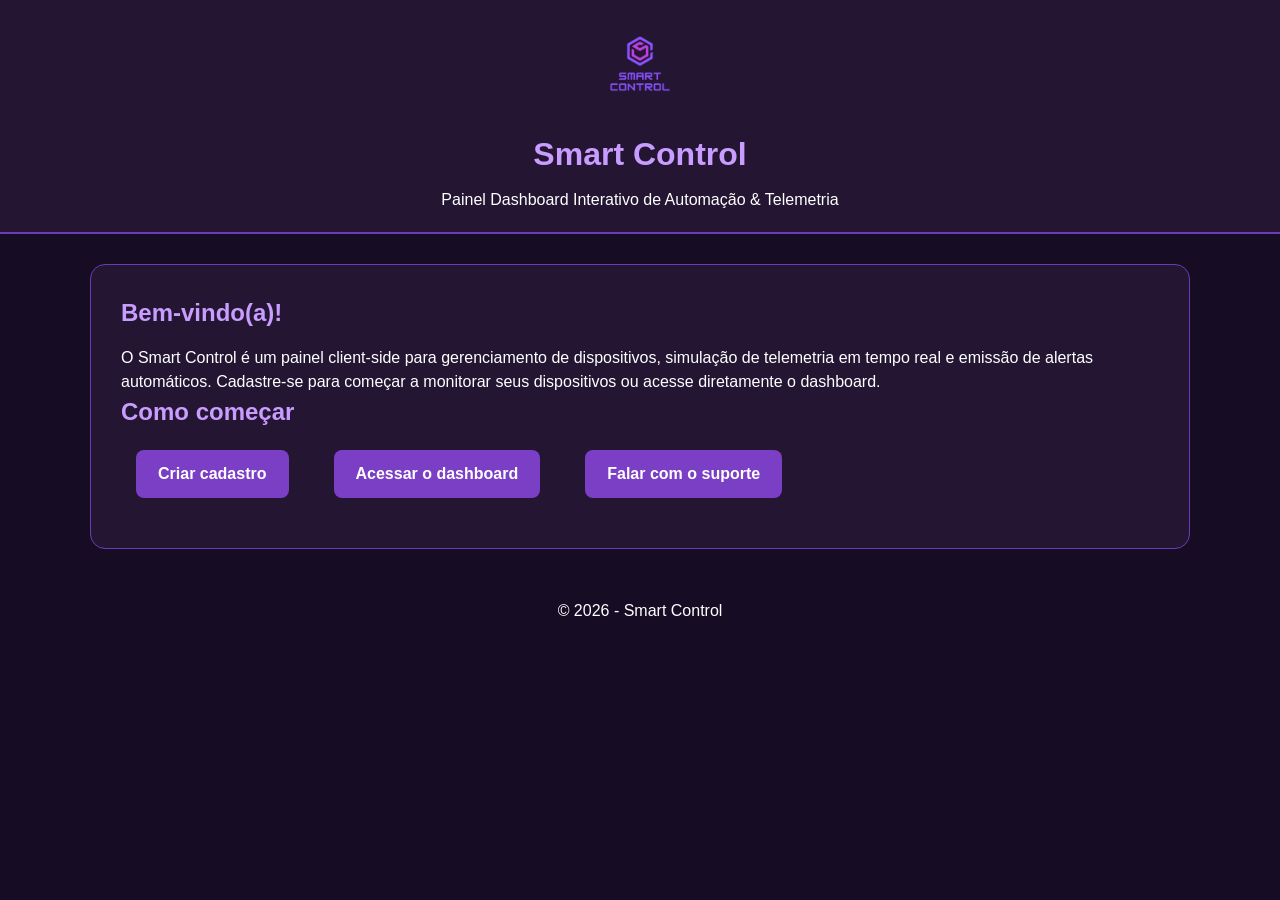
==== index.html @ 1b3b14d7 "Primeira versão do Smart Control" ====
<!DOCTYPE html>
<html lang="pt-br">

<head>
    <meta charset="UTF-8">
    <meta name="viewport" content="width=device-width, initial-scale=1.0">
    <title>Smart Control - Painel de Automação & Telemetria</title>

    <link rel="stylesheet" href="assets/css/styles.css">
    <link rel="stylesheet" href="assets/css/custom.css">
</head>

<body class="dark-theme">

    <header>
        <img src="assets/images/logo2dnv.png" alt="Logo Smart Control" width="100" height="100">
        <h1>Smart Control</h1>
        <p>Painel Dashboard Interativo de Automação &amp; Telemetria</p>
    </header>

    <main>
        <section>
            <h2>Bem-vindo(a)!</h2>
            <p>
                O Smart Control é um painel client-side para gerenciamento de
                dispositivos, simulação de telemetria em tempo real e emissão
                de alertas automáticos. Cadastre-se para começar a monitorar
                seus dispositivos ou acesse diretamente o dashboard.
            </p>
        </section>

        <section>
            <h2>Como começar</h2>
            <nav aria-label="Acesso ao sistema">
                <ul class="acesso-lista">
                    <li><a href="cadastro.html">Criar cadastro</a></li>
                    <li><a href="dashboard.html">Acessar o dashboard</a></li>
                    <li><a href="suporte.html">Falar com o suporte</a></li>
                </ul>
            </nav>
        </section>
    </main>

    <footer>
        <p>&copy; 2026 - Smart Control</p>
    </footer>

    <script src="assets/js/main.js"></script>

</body>
</html>
---- assets/css/styles.css ----
/* ========================================
   SMART CONTROL - STYLES.CSS (BASE GLOBAL)
   Reset, tipografia, header, nav, main, form,
   botões, footer. Carregado em TODAS as páginas.
======================================== */

* {
    margin: 0;
    padding: 0;
    box-sizing: border-box;
}

body {
    background-color: #160d24;
    color: white;
    font-family: "Segoe UI", Arial, sans-serif;
    line-height: 1.5;
}

/* Foco visível para navegação por teclado (acessibilidade) */
a:focus-visible,
button:focus-visible,
input:focus-visible,
select:focus-visible,
textarea:focus-visible {
    outline: 3px solid #c99cff;
    outline-offset: 2px;
}

header {
    text-align: center;
    padding: 20px;
    background-color: #241633;
    border-bottom: 2px solid #6d3bb8;
}

header img {
    display: block;
    margin: 0 auto 10px;
}

header h1 {
    color: #c99cff;
    margin-bottom: 10px;
}

nav {
    text-align: center;
    margin: 20px 0;
}

nav ul {
    list-style: none;
}

nav li {
    display: inline-block;
    margin: 0 15px;
}

nav a {
    color: #c99cff;
    text-decoration: none;
    font-weight: bold;
}

nav a:hover,
nav a:focus-visible {
    color: #ffffff;
    text-decoration: underline;
}

main {
    width: 90%;
    max-width: 1100px;
    margin: 30px auto;
    padding: 30px;
    background-color: #241633;
    border: 1px solid #6d3bb8;
    border-radius: 15px;
}

h2 {
    color: #c99cff;
    margin-bottom: 15px;
}

label {
    font-weight: bold;
}

input[type="text"],
input[type="email"],
input[type="tel"],
input[type="password"],
select,
textarea {
    width: 100%;
    padding: 10px;
    margin-top: 5px;
    border: 1px solid #6d3bb8;
    border-radius: 8px;
    background-color: #1a1028;
    color: white;
    font-family: inherit;
    font-size: 15px;
}

input::placeholder,
textarea::placeholder {
    color: #c9b3e8;
}

button {
    padding: 12px 25px;
    margin-right: 10px;
    border: none;
    border-radius: 8px;
    background-color: #7b3fc6;
    color: white;
    cursor: pointer;
    font-family: inherit;
    font-size: 15px;
    transition: background-color 0.2s ease, transform 0.2s ease;
}

button:hover {
    background-color: #9959e8;
    transform: translateY(-1px);
}

table {
    width: 100%;
    border-collapse: collapse;
    margin-top: 10px;
}

th,
td {
    padding: 10px;
    border: 1px solid #543a70;
    text-align: left;
}

th {
    background-color: #1a1028;
    color: #c99cff;
}

caption {
    caption-side: top;
    text-align: left;
    color: #c99cff;
    font-weight: bold;
    margin-bottom: 8px;
}

footer {
    text-align: center;
    margin-top: 30px;
    padding: 20px;
}

iframe {
    width: 100%;
    max-width: 700px;
    height: 350px;
    border: 1px solid #6d3bb8;
    border-radius: 10px;
}

hr {
    width: 90%;
    margin: 20px auto;
    border: 1px solid #6d3bb8;
}

.visually-hidden {
    position: absolute;
    width: 1px;
    height: 1px;
    overflow: hidden;
    clip: rect(0 0 0 0);
    white-space: nowrap;
}

@media (max-width: 768px) {
    main {
        width: 95%;
        padding: 20px;
    }

    nav li {
        display: block;
        margin: 10px 0;
    }

    header img {
        width: 80px;
        height: auto;
    }

    iframe {
        width: 100%;
        height: 260px;
    }

    table,
    thead,
    tbody,
    th,
    td,
    tr {
        display: block;
    }

    thead tr {
        position: absolute;
        top: -9999px;
        left: -9999px;
    }

    tbody tr {
        margin-bottom: 12px;
        border: 1px solid #543a70;
        border-radius: 8px;
    }

    td {
        border: none;
        border-bottom: 1px solid #3d2855;
        position: relative;
        padding-left: 45%;
    }

    td::before {
        content: attr(data-label);
        position: absolute;
        left: 10px;
        font-weight: bold;
        color: #c99cff;
    }
}
---- assets/css/custom.css ----
/* ========================================
   CUSTOM.CSS
   Tema claro/escuro, accordion, busca,
   dispositivos, estados visuais e gráfico.
======================================== */

/* ========================================
   INDEX - LISTA DE ACESSO
======================================== */
.acesso-lista {
    list-style: none;
    display: flex;
    flex-wrap: wrap;
    gap: 15px;
    margin-top: 15px;
}

.acesso-lista a {
    display: inline-block;
    padding: 12px 22px;
    background: #7b3fc6;
    color: #ffffff;
    text-decoration: none;
    border-radius: 8px;
    font-weight: bold;
    transition: 0.2s;
}

.acesso-lista a:hover,
.acesso-lista a:focus-visible {
    background: #9959e8;
    transform: translateY(-2px);
    text-decoration: none;
}

/* Botão de tema */
#botaoTema {
    background-color: #6d3bb8;
    color: white;
    border: none;
    padding: 10px 20px;
    border-radius: 5px;
    cursor: pointer;
    transition: background-color 0.3s ease;
}

#botaoTema:hover {
    background-color: #5a2fa0;
}

/* ========================================
   ACCORDION (Links úteis)
======================================== */
.accordion {
    margin-top: 20px;
}

#botaoLinks {
    width: 100%;
    padding: 15px;
    border: 1px solid #6d3bb8;
    border-radius: 10px;
    background-color: #241633;
    color: white;
    font-size: 16px;
    font-weight: bold;
    cursor: pointer;
    display: flex;
    justify-content: space-between;
    align-items: center;
    transition: 0.3s;
}

#botaoLinks:hover {
    background-color: #6d3bb8;
}

#painelLinks {
    display: none;
    margin-top: 5px;
    padding: 15px;
    background-color: #241633;
    border: 1px solid #6d3bb8;
    border-radius: 10px;
}

#painelLinks.aberto {
    display: block;
}

#painelLinks ul {
    list-style-type: none;
    padding: 0;
}

#painelLinks li {
    margin: 10px 0;
}

#iconeLinks {
    /* decorativo: o texto do botão já informa a função */
    pointer-events: none;
}

/* ========================================
   TRANSIÇÃO SUAVE ENTRE TEMAS
======================================== */
body,
header,
main,
td,
th,
#campoBusca,
#botaoTema,
#botaoLinks,
#painelLinks,
.dispositivos,
.card-dispositivo,
.area-busca,
.card {
    transition:
        background-color 0.4s ease,
        color 0.4s ease,
        border-color 0.4s ease;
}

/* ========================================
   TEMA CLARO
   (ativo quando o body NÃO tem .dark-theme)
======================================== */
body:not(.dark-theme) {
    background-color: #f4f4f7;
    color: #222;
}

body:not(.dark-theme) header,
body:not(.dark-theme) main,
body:not(.dark-theme) footer {
    background-color: #ffffff;
}

body:not(.dark-theme) header {
    border-bottom-color: #d8c6f2;
}

body:not(.dark-theme) main {
    border-color: #d8c6f2;
}

body:not(.dark-theme) h1,
body:not(.dark-theme) h2,
body:not(.dark-theme) nav a {
    color: #6d3bb8;
}

body:not(.dark-theme) td,
body:not(.dark-theme) th {
    background-color: #ffffff;
    color: #222;
    border-color: #ddd;
}

body:not(.dark-theme) th {
    color: #6d3bb8;
}

body:not(.dark-theme) input,
body:not(.dark-theme) select,
body:not(.dark-theme) textarea,
body:not(.dark-theme) #campoBusca {
    background-color: #ffffff;
    color: #222;
    border-color: #ccc;
}

body:not(.dark-theme) #botaoTema {
    background-color: #6d3bb8;
    color: #ffffff;
}

body:not(.dark-theme) #botaoLinks,
body:not(.dark-theme) #painelLinks {
    background-color: #ffffff;
    color: #222;
    border-color: #ddd;
}

body:not(.dark-theme) .dispositivos,
body:not(.dark-theme) .card-dispositivo,
body:not(.dark-theme) .area-busca,
body:not(.dark-theme) .card {
    background: #ffffff;
    border-color: #ddd;
    box-shadow: 0 5px 15px rgba(0, 0, 0, 0.08);
}

/* ========================================
   DISPOSITIVOS
======================================== */
.dispositivos {
    margin-top: 40px;
    padding: 25px;
    border-radius: 15px;
    background: #21152f;
    border: 1px solid #3d2855;
    box-shadow: 0 8px 25px rgba(0, 0, 0, 0.25);
}

.dispositivos h2 {
    margin-top: 0;
    margin-bottom: 25px;
}

/* FORMULÁRIO */
#formDispositivo {
    display: grid;
    grid-template-columns: repeat(2, 1fr);
    gap: 20px;
}

#formDispositivo div {
    display: flex;
    flex-direction: column;
    gap: 8px;
}

#formDispositivo label {
    font-weight: bold;
}

#formDispositivo input,
#formDispositivo select {
    padding: 12px;
    border-radius: 8px;
    border: 1px solid #543a70;
    background: #160d24;
    color: white;
    outline: none;
}

#formDispositivo input:focus,
#formDispositivo select:focus {
    border-color: #9b5de5;
    box-shadow: 0 0 0 2px rgba(155, 93, 229, 0.2);
}

#formDispositivo button {
    grid-column: 1 / -1;
    padding: 13px;
    border: none;
    border-radius: 8px;
    background: #7b3fc6;
    color: white;
    font-weight: bold;
    cursor: pointer;
    transition: 0.2s;
}

#formDispositivo button:hover {
    transform: translateY(-2px);
    background: #8f4ddd;
}

body:not(.dark-theme) #formDispositivo input,
body:not(.dark-theme) #formDispositivo select {
    background: #ffffff;
    color: #222;
    border-color: #ccc;
}

/* ========================================
   LISTA DE DISPOSITIVOS
======================================== */
.lista-dispositivos {
    margin-top: 30px;
}

.lista-dispositivos h2 {
    margin-bottom: 20px;
}

#listaDispositivos {
    display: grid;
    grid-template-columns: repeat(3, 1fr);
    gap: 20px;
}

/* CARD DO DISPOSITIVO */
.card-dispositivo {
    padding: 20px;
    border-radius: 15px;
    background: #21152f;
    border: 2px solid #3d2855;
    box-shadow: 0 6px 18px rgba(0, 0, 0, 0.2);
    transition: 0.2s;
}

.card-dispositivo:hover {
    transform: translateY(-4px);
}

.card-dispositivo h3 {
    margin-top: 0;
    margin-bottom: 10px;
    display: flex;
    align-items: center;
    justify-content: space-between;
    gap: 8px;
}

.card-dispositivo p {
    margin: 8px 0;
}

/* ---- Estados visuais (Ativo / Inativo / Alerta) ---- */
.card-dispositivo.status-ativo {
    border-color: #7b3fc6;
}

.card-dispositivo.status-inativo {
    border-color: #543a70;
    opacity: 0.65;
}

.card-dispositivo.status-alerta {
    border-color: #ff6b6b;
    box-shadow: 0 0 0 2px rgba(255, 107, 107, 0.35), 0 6px 18px rgba(0, 0, 0, 0.2);
    animation: pulso-alerta 1.6s ease-in-out infinite;
}

@keyframes pulso-alerta {
    0%, 100% { box-shadow: 0 0 0 2px rgba(255, 107, 107, 0.35), 0 6px 18px rgba(0,0,0,0.2); }
    50% { box-shadow: 0 0 0 6px rgba(255, 107, 107, 0.15), 0 6px 18px rgba(0,0,0,0.2); }
}

.badge-status {
    display: inline-flex;
    align-items: center;
    gap: 6px;
    font-size: 12px;
    font-weight: bold;
    padding: 4px 10px;
    border-radius: 999px;
    white-space: nowrap;
}

.badge-status .dot {
    width: 8px;
    height: 8px;
    border-radius: 50%;
    display: inline-block;
}

.badge-status.ativo {
    background: rgba(123, 63, 198, 0.25);
    color: #c99cff;
}

.badge-status.ativo .dot {
    background: #9b5de5;
}

.badge-status.inativo {
    background: rgba(84, 58, 112, 0.35);
    color: #b9a6cf;
}

.badge-status.inativo .dot {
    background: #8a7aa0;
}

.badge-status.alerta {
    background: rgba(255, 107, 107, 0.18);
    color: #ff9a9a;
}

.badge-status.alerta .dot {
    background: #ff6b6b;
}

.telemetria hr {
    border-color: #3d2855;
    margin: 10px 0;
}

.alerta-telemetria {
    font-weight: bold;
}

.dispositivo-inicializando {
    font-style: italic;
    color: #b9a6cf;
}

/* ========================================
   BUSCA
======================================== */
.area-busca {
    margin: 30px 0;
    padding: 20px;
    border-radius: 15px;
    background: #21152f;
    border: 1px solid #3d2855;
    box-shadow: 0 6px 18px rgba(0, 0, 0, 0.2);
    display: flex;
    align-items: center;
    gap: 15px;
}

.area-busca label {
    font-weight: bold;
    white-space: nowrap;
}

#campoBusca {
    flex: 1;
    padding: 12px 15px;
    border: 1px solid #543a70;
    border-radius: 8px;
    background: #160d24;
    color: white;
    font-size: 15px;
    outline: none;
    transition: 0.2s;
}

#campoBusca::placeholder {
    color: #aaa;
}

#campoBusca:focus {
    border-color: #9b5de5;
    box-shadow: 0 0 0 2px rgba(155, 93, 229, 0.2);
}

body:not(.dark-theme) #campoBusca::placeholder {
    color: #777;
}

@media (max-width: 600px) {
    .area-busca {
        flex-direction: column;
        align-items: stretch;
    }

    .area-busca label {
        white-space: normal;
    }

    #campoBusca {
        width: 100%;
        box-sizing: border-box;
    }
}

/* ========================================
   GRÁFICO DE TELEMETRIA
======================================== */
.grafico-telemetria {
    margin-top: 30px;
    padding: 20px;
    border-radius: 15px;
    background: #21152f;
    border: 1px solid #3d2855;
    box-shadow: 0 6px 18px rgba(0, 0, 0, 0.2);
}

.grafico-telemetria h2 {
    margin-bottom: 15px;
}

.grafico-container {
    position: relative;
    width: 100%;
    max-width: 100%;
    height: 320px;
}

body:not(.dark-theme) .grafico-telemetria {
    background: #ffffff;
    border-color: #ddd;
}

/* ========================================
   RESPONSIVIDADE - DISPOSITIVOS
======================================== */
@media (max-width: 800px) {
    #formDispositivo {
        grid-template-columns: 1fr;
    }

    #listaDispositivos {
        grid-template-columns: 1fr;
    }

    .grafico-container {
        height: 260px;
    }
}

@media (min-width: 801px) and (max-width: 1100px) {
    #listaDispositivos {
        grid-template-columns: repeat(2, 1fr);
    }
}
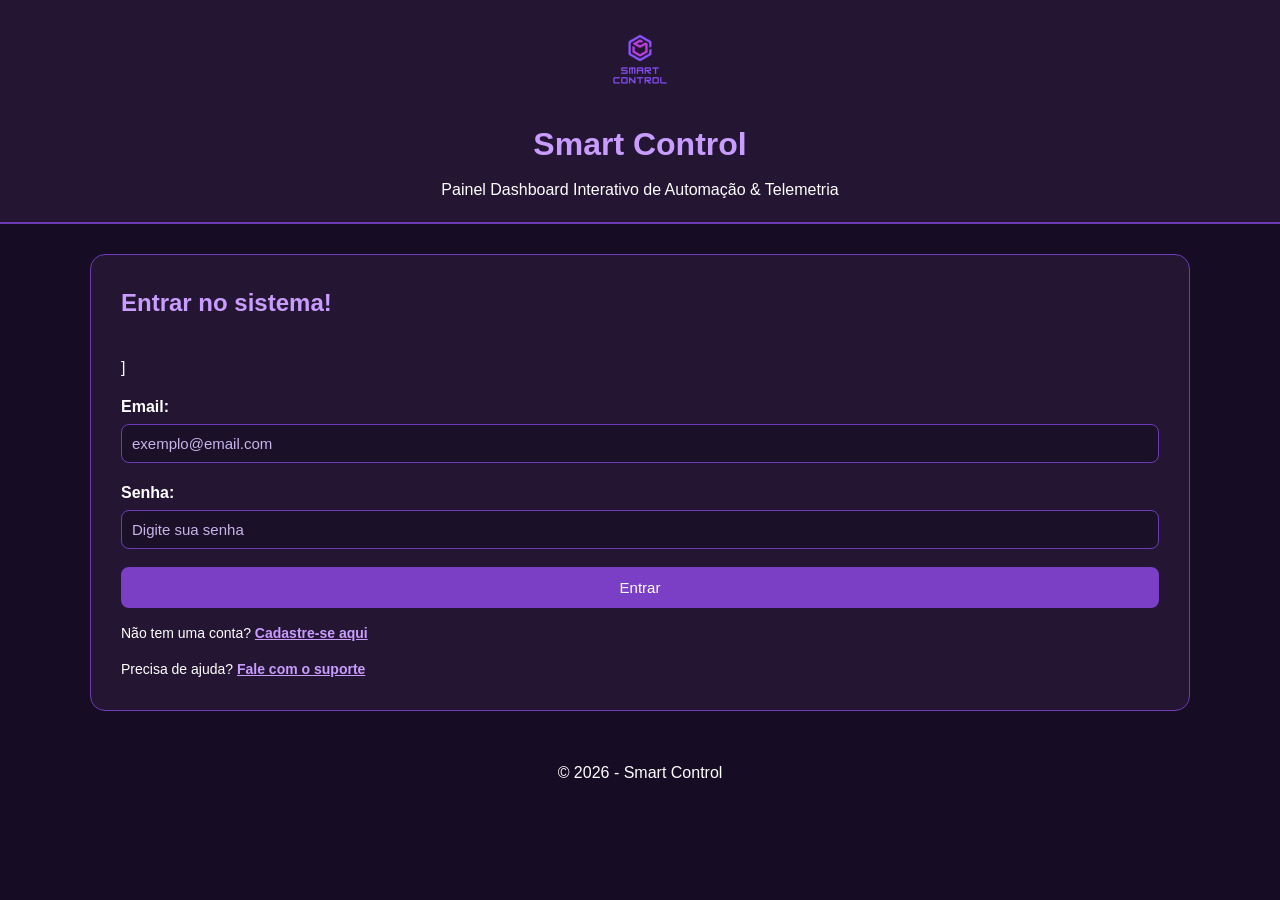
==== commit 92ca03fe: "Login funcional feito" ====
--- a/index.html
+++ b/index.html
@@ -4,7 +4,7 @@
 <head>
     <meta charset="UTF-8">
     <meta name="viewport" content="width=device-width, initial-scale=1.0">
-    <title>Smart Control - Painel de Automação & Telemetria</title>
+    <title>Smart Control - Login</title>
 
     <link rel="stylesheet" href="assets/css/styles.css">
     <link rel="stylesheet" href="assets/css/custom.css">
@@ -13,31 +13,37 @@
 <body class="dark-theme">
 
     <header>
-        <img src="assets/images/logo2dnv.png" alt="Logo Smart Control" width="100" height="100">
+        <img src="assets/images/logo2dnv.png" alt="Logo Smart Control" width="90" height="90">
         <h1>Smart Control</h1>
         <p>Painel Dashboard Interativo de Automação &amp; Telemetria</p>
     </header>
 
     <main>
-        <section>
-            <h2>Bem-vindo(a)!</h2>
-            <p>
-                O Smart Control é um painel client-side para gerenciamento de
-                dispositivos, simulação de telemetria em tempo real e emissão
-                de alertas automáticos. Cadastre-se para começar a monitorar
-                seus dispositivos ou acesse diretamente o dashboard.
+        <section class="Login-secao">
+            <h2>Entrar no sistema!</h2>
+            <p id="mensagemLogin" class="mensagem-erro-login" role="alert" aria-live="assertive"></p>]
+
+            <form id="formLogin" novalidate>
+                <div>
+                    <label for="emailLogin">Email:</label>
+                    <input type="email" id="emailLogin" name="emailLogin" placeholder="exemplo@email.com" required autocomplete="email">
+                </div>
+
+                <div>
+                    <label for="senhaLogin">Senha:</label>
+                    <input type="password" id="senhaLogin" name="senhaLogin" placeholder="Digite sua senha" required autocomplete="current-password">
+                </div>
+
+                <button type="submit">Entrar</button>
+            </form>
+
+            <p class="login-ajuda">
+                Não tem uma conta? <a href="cadastro.html">Cadastre-se aqui</a>
             </p>
-        </section>
 
-        <section>
-            <h2>Como começar</h2>
-            <nav aria-label="Acesso ao sistema">
-                <ul class="acesso-lista">
-                    <li><a href="cadastro.html">Criar cadastro</a></li>
-                    <li><a href="dashboard.html">Acessar o dashboard</a></li>
-                    <li><a href="suporte.html">Falar com o suporte</a></li>
-                </ul>
-            </nav>
+            <p class="login-ajuda">
+                Precisa de ajuda? <a href="suporte.html">Fale com o suporte</a>
+            </p>
         </section>
     </main>
 
--- a/assets/css/custom.css
+++ b/assets/css/custom.css
@@ -7,30 +7,48 @@
 /* ========================================
    INDEX - LISTA DE ACESSO
 ======================================== */
-.acesso-lista {
-    list-style: none;
+login-secao {
+    max-width: 420px;
+    margin: 0 auto;
+    text-align: center;
+}
+ 
+#formLogin {
+    text-align: left;
+    margin-top: 15px;
     display: flex;
-    flex-wrap: wrap;
-    gap: 15px;
+    flex-direction: column;
+    gap: 18px;
+}
+ 
+#formLogin button {
+    width: 100%;
+}
+ 
+.login-ajuda {
     margin-top: 15px;
-}
-
-.acesso-lista a {
-    display: inline-block;
-    padding: 12px 22px;
-    background: #7b3fc6;
-    color: #ffffff;
-    text-decoration: none;
-    border-radius: 8px;
-    font-weight: bold;
-    transition: 0.2s;
-}
-
-.acesso-lista a:hover,
-.acesso-lista a:focus-visible {
-    background: #9959e8;
-    transform: translateY(-2px);
-    text-decoration: none;
+    font-size: 14px;
+}
+ 
+.login-ajuda a {
+    color: #c99cff;
+    font-weight: bold;
+}
+ 
+.login-ajuda a:hover,
+.login-ajuda a:focus-visible {
+    text-decoration: underline;
+}
+ 
+.mensagem-erro-login {
+    min-height: 20px;
+    color: #ff9a9a;
+    font-weight: bold;
+    margin-top: 10px;
+}
+ 
+body:not(.dark-theme) .login-ajuda a {
+    color: #6d3bb8;
 }
 
 /* Botão de tema */
